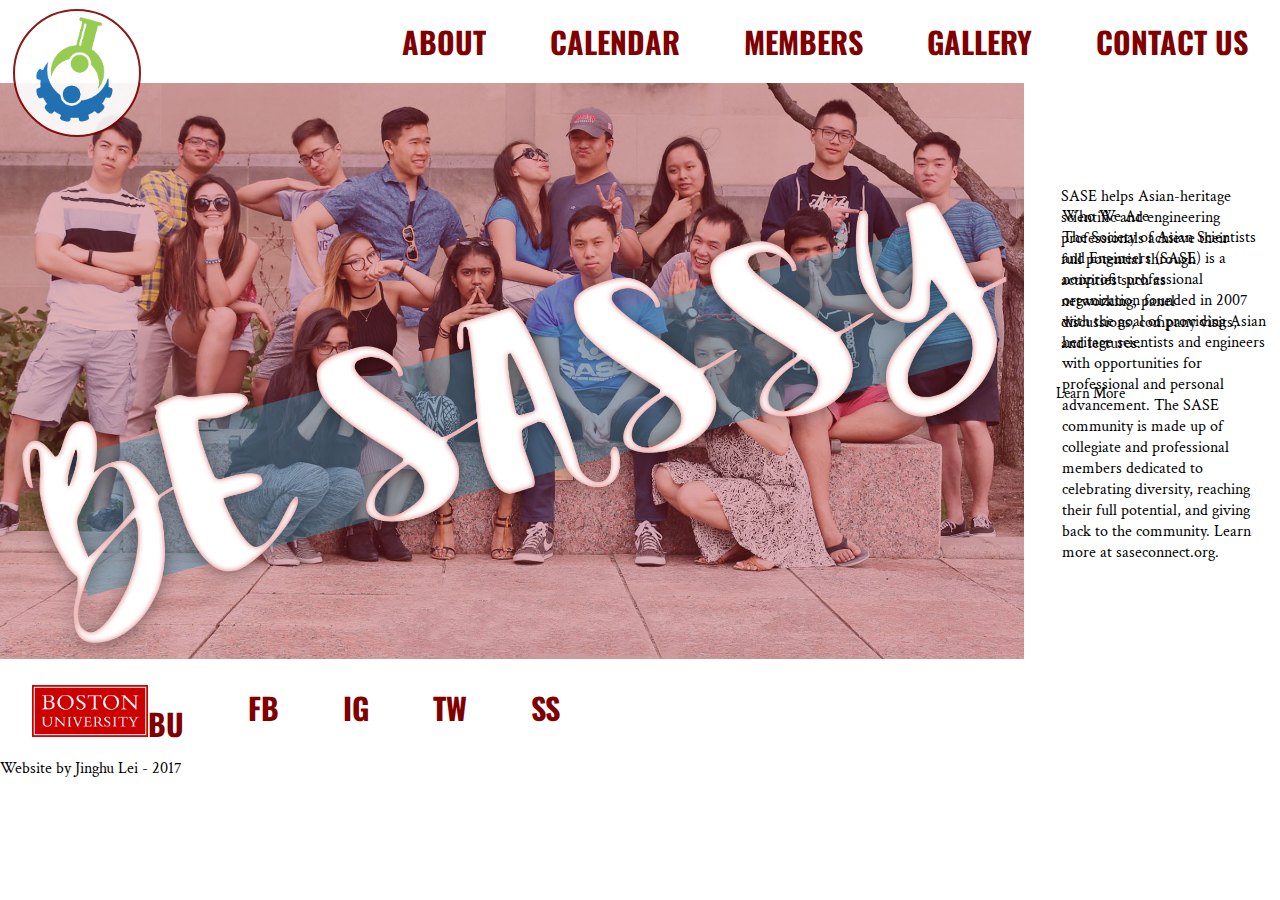
==== index.html @ 341df925 "more work done" ====
<!DOCTYPE html>
<html lang="en">

<head>
	<meta charset="utf-8">
	<link rel="stylesheet" type="text/css" href="css/styles.css">
	<link href="https://fonts.googleapis.com/css?family=Crimson+Text|Oswald" rel="stylesheet">
	<title>SASE</title>
</head>

<body>

	<!-- Header -->

	<header class="content-bar">

		<img id="main-logo" src="img/icons/sase-logo.png">

		<nav class="primary-nav">
			<ul class="link-list right clearfix">
				<li>Contact Us</li>
				<li>Gallery</li>
				<li>Members</li>
				<li>Calendar</li>
				<li>About</li>
			</ul>
		</nav>
		
	</header>

	<!-- Banner -->

	<section class="main-box clearfix">

		<!-- Banner-Left-Front (Slide Left) -->

		<section class="banner ban-left">

			<section class="ban-left front">
				<img src="img/sase-main-banner-1.png">
			</section>

			<section class="ban-left back">
				Video Here
			</section>

		</section>

		<!-- Banner-Right -->

		<section class="banner ban-right">
			<section class="ban-right front">
				<article>
					<p>
						SASE helps Asian-heritage scientific and engineering professionals achieve their full potential through activities such as networking, panel discussions, company visits, and lectures.
					</p>
				</article>
			</section>

			<a id="learn-more">Learn More</a>

			<section class="ban-right back">
				<article>

					<h2>Who We Are</h2>

					<p>
						The Society of Asian Scientists and Engineers (SASE) is a nonprofit professional organization founded in 2007 with the goal of providing Asian heritage scientists and engineers with opportunities for professional and personal advancement. The SASE community is made up of collegiate and professional members dedicated to celebrating diversity, reaching their full potential, and giving back to the community. Learn more at saseconnect.org.
					</p>
				</article>
			</section>
		</section>


	</section>

	<!-- Footer -->

	<footer class="content-bar">
		
		<ul class="link-list left clearfix">
			<li id="bu-logo"><img src="img/icons/bu-logo.gif">bu</li>
			<li>fb</li>
			<li>ig</li>
			<li>tw</li>
			<li>ss</li>
		</ul>

		<small>Website by Jinghu Lei - 2017</small>
	</footer>

</body>
</html>
---- css/styles.css ----
/*
==============================
Set up
==============================
*/


*,
*:before,
*:after {
 	margin: 0;
 	padding: 0;
  	border: 0;
  	font: inherit;
  	overflow-x: hidden;
  	font-size: 100%;
	-webkit-box-sizing: border-box;
     -moz-box-sizing: border-box;
          box-sizing: border-box;
}

/*
==============================
Box Positioning
==============================
*/

body {
}

.main-box {
}


.content-bar {
	padding: 0.5% 0;
}

.back {
	position: absolute;
	z-index: -1;
}

li img {
	height: 52px;
}

/*
==============================
Main
==============================
*/

#main-logo {
	background-color: #fff;
	width: 10%;
	height: auto;
	margin: 0 1%;
	position: absolute;
	top: 1%;
	border-radius: 50%;
	border: 2px solid maroon;
	opacity: 0.9;
}

section img {
	width: 100%;
	height: auto;
}

.banner {
}

.banner.ban-left {
	width: 80%;
	float: left;
}

.banner.ban-right {
	position: relative;
	width: 20%;
	float: right;
}

.ban-right {
	padding: 7% 2.5% 15% 2.5%;
	overflow-y: hidden;
}

.ban-left.back {
	width: 80%;
	height: auto;
	top: 10%;
}

.ban-right.back {
	bottom: -1%;
}

/*
==============================
Lists
==============================
*/

ul.link-list li {
	margin: auto 2.5%;
	padding: 1% 0;
	display: inline-block;
}

.left.link-list li {
	float: left;
}

.right.link-list li {
	float: right;
}



/*
==============================
Typography
==============================
*/


* {
	font-family: 'Crimson Text', serif;
}

li {
	color: maroon;
	font: bold 30px 'Oswald', sans-serif;
	text-transform: uppercase;
}

#learn-more {
	font-size: 15px;
}



/*
==============================
Float fix
==============================
*/

.clearfix:before,
.clearfix:after {
  content: "";
  display: table;
}
.clearfix:after {
  clear: both;
}
.clearfix {
  clear: both;
  *zoom: 1;
}
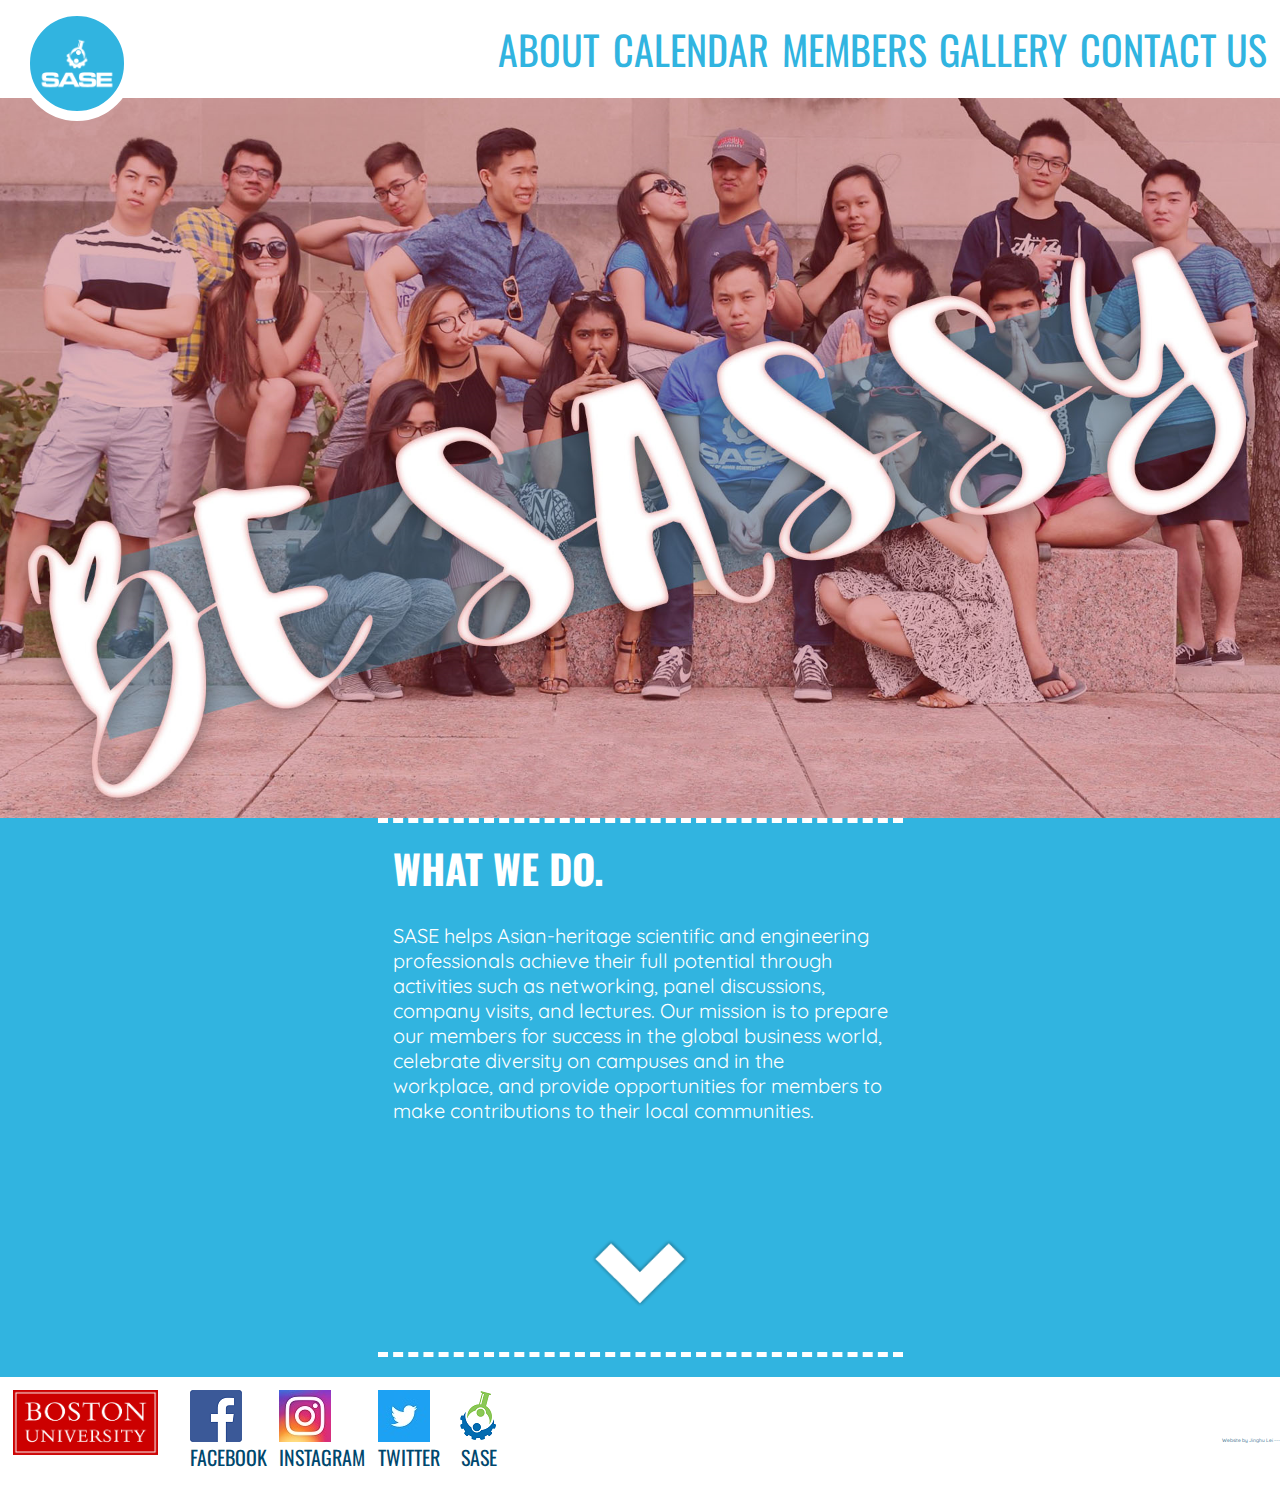
==== commit b7602c67: "more-updates" ====
--- a/index.html
+++ b/index.html
@@ -4,7 +4,10 @@
 <head>
 	<meta charset="utf-8">
 	<link rel="stylesheet" type="text/css" href="css/styles.css">
-	<link href="https://fonts.googleapis.com/css?family=Crimson+Text|Oswald" rel="stylesheet">
+	<link rel="stylesheet" type="text/css" href="css/animate.css">
+	<link href="https://fonts.googleapis.com/css?family=Oswald|Quicksand" rel="stylesheet">
+	<script src="https://ajax.googleapis.com/ajax/libs/jquery/3.2.1/jquery.min.js"></script>
+	<script type="text/javascript" src="js/script.js"></script>
 	<title>SASE</title>
 </head>
 
@@ -12,81 +15,103 @@
 
 	<!-- Header -->
 
-	<header class="content-bar">
+	<header class="main content-bar">
 
-		<img id="main-logo" src="img/icons/sase-logo.png">
+		<a href="index.html">
+			<img class="main" id="main-logo" src="img/icons/sase-logo-text-white.png" alt="SASE Logo">
+		</a>
 
 		<nav class="primary-nav">
-			<ul class="link-list right clearfix">
-				<li>Contact Us</li>
-				<li>Gallery</li>
-				<li>Members</li>
-				<li>Calendar</li>
-				<li>About</li>
+			<ul class="main link-list right clearfix">
+				<li><a href="contact.html">Contact Us</a></li>
+				<li><a href="gallery.html">Gallery</a></li>
+				<li><a href="members.html">Members</a></li>
+				<li><a href="calendar.html">Calendar</a></li>
+				<li><a href="index.html">About</a></li>
 			</ul>
 		</nav>
 		
 	</header>
 
-	<!-- Banner -->
+	<!-- Entire Banner -->
 
-	<section class="main-box clearfix">
-
-		<!-- Banner-Left-Front (Slide Left) -->
+	<section class="main main-box index clearfix">
 
 		<section class="banner ban-left">
 
-			<section class="ban-left front">
-				<img src="img/sase-main-banner-1.png">
+			<a id="arrow-left" class="arrow btn"> 
+				<img id="arrow-change" src="img/icons/arrow-left.png">
+			</a> 
+
+			<!-- Banner Left Back -->
+
+			<section class="ban-left back">
+				<iframe id="video" class="" src="https://www.youtube.com/embed/JC21_yDC0xk" frameborder="0" allowfullscreen></iframe>
 			</section>
 
-			<section class="ban-left back">
-				Video Here
+			<!-- Banner-Left-Front -->
+
+			<section class="ban-left front">
+				<img id="main-ban" src="img/sase-main-banner-1.png" alt="be SASSY">
 			</section>
 
 		</section>
 
-		<!-- Banner-Right -->
 
 		<section class="banner ban-right">
+
+			<!-- Banner-Right Front -->
+
 			<section class="ban-right front">
+
 				<article>
-					<p>
-						SASE helps Asian-heritage scientific and engineering professionals achieve their full potential through activities such as networking, panel discussions, company visits, and lectures.
+					<h1 id="title-intro">
+						What we do.
+					</h1>
+					<br>
+					<p id="right-text">
+						SASE helps Asian-heritage scientific and engineering professionals achieve their full potential through activities such as networking, panel discussions, company visits, and lectures. Our mission is to prepare our members for success in the global business world, celebrate diversity on campuses and in the workplace, and provide opportunities for members to make contributions to their local communities.
 					</p>
 				</article>
+
 			</section>
 
-			<a id="learn-more">Learn More</a>
+			<a id="learn-more" class="arrow btn"><img src="img/icons/arrow-down.png"></a>
 
-			<section class="ban-right back">
-				<article>
-
-					<h2>Who We Are</h2>
-
-					<p>
-						The Society of Asian Scientists and Engineers (SASE) is a nonprofit professional organization founded in 2007 with the goal of providing Asian heritage scientists and engineers with opportunities for professional and personal advancement. The SASE community is made up of collegiate and professional members dedicated to celebrating diversity, reaching their full potential, and giving back to the community. Learn more at saseconnect.org.
-					</p>
-				</article>
-			</section>
 		</section>
-
 
 	</section>
 
 	<!-- Footer -->
 
-	<footer class="content-bar">
+	<footer class="main-footbar content-bar">
 		
 		<ul class="link-list left clearfix">
-			<li id="bu-logo"><img src="img/icons/bu-logo.gif">bu</li>
-			<li>fb</li>
-			<li>ig</li>
-			<li>tw</li>
-			<li>ss</li>
+			<li id="bu-logo">
+				<img src="img/icons/bu-logo.gif">
+			</li>
+			<li>
+				<a href="http://facebook.com/sasebuchapter" target="_blank">
+					<img src="img/icons/fb.png">Facebook
+				</a>
+			</li>
+			<li>
+				<a href="http://instagram.com/BU_SASE" target="_blank">
+					<img src="img/icons/ig.jpg">Instagram
+				</a>
+			</li>
+			<li>
+				<a href="http://twitter.com/BU_SASE" target="_blank">
+					<img src="img/icons/tw.jpg">Twitter
+				</a>
+			</li>
+			<li id="sase-site" class="centered">
+				<a href="http://saseconnect.org" target="_blank">
+					<img src="img/icons/sase-small.png">SASE
+				</a>
+			</li>
+			<small>Website by Jinghu Lei ---</small>
 		</ul>
-
-		<small>Website by Jinghu Lei - 2017</small>
 	</footer>
 
 </body>
--- a/css/styles.css
+++ b/css/styles.css
@@ -1,6 +1,8 @@
-/*
-==============================
-Set up
+
+
+/*
+==============================
+Reset
 ==============================
 */
 
@@ -12,135 +14,12 @@
  	padding: 0;
   	border: 0;
   	font: inherit;
-  	overflow-x: hidden;
   	font-size: 100%;
 	-webkit-box-sizing: border-box;
      -moz-box-sizing: border-box;
           box-sizing: border-box;
 }
 
-/*
-==============================
-Box Positioning
-==============================
-*/
-
-body {
-}
-
-.main-box {
-}
-
-
-.content-bar {
-	padding: 0.5% 0;
-}
-
-.back {
-	position: absolute;
-	z-index: -1;
-}
-
-li img {
-	height: 52px;
-}
-
-/*
-==============================
-Main
-==============================
-*/
-
-#main-logo {
-	background-color: #fff;
-	width: 10%;
-	height: auto;
-	margin: 0 1%;
-	position: absolute;
-	top: 1%;
-	border-radius: 50%;
-	border: 2px solid maroon;
-	opacity: 0.9;
-}
-
-section img {
-	width: 100%;
-	height: auto;
-}
-
-.banner {
-}
-
-.banner.ban-left {
-	width: 80%;
-	float: left;
-}
-
-.banner.ban-right {
-	position: relative;
-	width: 20%;
-	float: right;
-}
-
-.ban-right {
-	padding: 7% 2.5% 15% 2.5%;
-	overflow-y: hidden;
-}
-
-.ban-left.back {
-	width: 80%;
-	height: auto;
-	top: 10%;
-}
-
-.ban-right.back {
-	bottom: -1%;
-}
-
-/*
-==============================
-Lists
-==============================
-*/
-
-ul.link-list li {
-	margin: auto 2.5%;
-	padding: 1% 0;
-	display: inline-block;
-}
-
-.left.link-list li {
-	float: left;
-}
-
-.right.link-list li {
-	float: right;
-}
-
-
-
-/*
-==============================
-Typography
-==============================
-*/
-
-
-* {
-	font-family: 'Crimson Text', serif;
-}
-
-li {
-	color: maroon;
-	font: bold 30px 'Oswald', sans-serif;
-	text-transform: uppercase;
-}
-
-#learn-more {
-	font-size: 15px;
-}
-
-
 
 /*
 ==============================
@@ -160,3 +39,637 @@
   clear: both;
   *zoom: 1;
 }
+
+/*
+==============================
+General Format #31b4e0
+==============================
+*/
+
+.content-bar {
+	padding: 0.5% 0;
+}
+
+#main-logo {
+	position: absolute;
+	left: 20px;
+	width: 170px;
+	background-color: rgb(0,72,110);
+	background-color: rgb(49,180,224);
+	border: 15px solid white;
+	border-radius: 50%;
+	z-index: 30;
+}
+
+#main-logo:hover {
+	background-color: rgb(255,143,0);
+}
+
+.main-box {
+	overflow-x: hidden;
+	background-color: rgb(0,72,110);
+	min-width: 850px;
+}
+
+footer.main-footbar {
+	padding: 0;	
+}
+
+footer,
+header {
+	min-width: 850px;
+}
+
+
+/*
+==============================
+Content Bars
+==============================
+*/
+
+ul.link-list li {
+	margin: auto 1% auto 0;
+	padding: 1% 0;
+	display: inline-block;
+}
+
+.left.link-list li a{
+	display: block;
+}
+
+.left.link-list li {
+	float: left;
+	height: 100%;
+}
+
+.right.link-list li {
+	float: right;
+}
+
+.main-footbar .link-list li img {
+	display: block;
+	height: 52px;
+	width: auto;
+}
+
+.link-list li#bu-logo {
+	margin-right: 2.5%;
+	margin-left: 1%;
+}
+
+.link-list li#bu-logo img {
+	height: 65px;
+}
+
+
+small {
+	position: relative;
+	bottom: -60px;
+}
+
+/*
+==============================
+Typography
+==============================
+*/
+
+*, 
+a#learn-more {
+	color: white;
+	font: normal 20px 'Quicksand', sans-serif;
+	text-transform: none;
+}
+
+li,
+li a {
+	color: #31b4e0;
+	font: 40px 'Oswald', sans-serif;
+	text-transform: uppercase;
+}
+
+h1,
+h2 {
+	font: bold 40px 'Oswald', sans-serif;
+	color: white;
+	text-transform: uppercase;
+}
+
+
+/* Add class color change easily*/
+
+#news-list li,
+#event-list #first-event a,
+#news-list li a,
+#news-list li,
+#event-list li a {
+	color: white;
+	font: 30px 'Quicksand', sans-serif;
+	text-transform: none;
+}
+
+
+.link-list li a,
+#event-list li a {
+	color: rgb(49,180,224);
+}
+
+.left.link-list li a {
+	font-size: 20px;
+	color: rgb(0,72,110);
+}
+
+a {
+	text-decoration: none;
+}
+
+a:hover,
+#event-list li a:hover,
+#news-list li a:hover,
+.left.link-list li a:hover,
+.main.link-list li a:hover {
+	color: orange;
+}
+
+#event-list li#first-event a:hover {
+	color: rgb(0,72,110);
+}
+
+#event-list li {
+	color: rgba(255,255,255,0);
+}
+
+caption h1 {
+	font-size: 60px
+}
+
+
+.centered{
+	text-align: center;
+}
+
+
+small {
+	float: right;
+	font-size: 5px;
+	color: rgb(0,72,110);
+}
+
+/*
+==============================
+Index
+==============================
+*/
+
+.main-box.main {
+	background: linear-gradient(rgba(153,0,0, 0.3), rgba(153,0,0, 0.3)) -410px no-repeat,
+				url('../img/brick.jpg') -410px no-repeat,
+				linear-gradient(rgba(49,180,224,1), rgba(49,180,224,1));
+	background-size: cover;
+}
+
+.index.main-box {
+	width: 100%;
+}
+
+.banner {
+}
+
+.banner.ban-left {
+	max-width: 1500px;
+	min-width: 320px;
+	min-height: 300px;
+	float: left;
+	z-index: 1;
+}
+
+.banner.ban-left img {
+	width: 100%;
+	display: block;
+}
+	
+.banner.ban-right {
+	border-bottom: 5px dashed white;
+	border-top: 5px dashed white;
+	overflow-x: hidden;
+	width: 380px;
+	padding: 10px;
+	margin: 100px auto 20px auto;
+}
+
+.ban-right.front {
+	display: block;
+}
+
+.back {
+	position: absolute;
+	top: 190px;
+	left: 125px;
+	max-height: 1300px;
+	display: none;
+}
+
+iframe#video {
+	width: 1300px;
+	height: 700px;
+	border: 5px solid white;
+}
+
+.arrow.btn {
+	display: block;
+}
+
+.arrow.btn img,
+.arrow.btn {
+	width: 110px;
+	z-index: 20;
+}
+
+#arrow-left {
+	position: absolute;
+	top: 466px;
+}
+
+#learn-more {
+	margin: 20% auto 0 auto;
+}
+
+
+/*
+==============================
+Calendar rgba(49,180,224, 0.8)url("../img/boston.jpg");
+==============================
+*/
+
+.calendar.main-box {
+	padding: 0%;
+	min-width: 850px;
+	background-color: rgb(49,180,224);
+}
+
+.bordered {
+	border: 10px solid white;
+	border-radius: 5px;
+}
+
+#event-box {
+	overflow-x: hidden;
+	padding: 0% 2% 2% 2%;
+	margin: 3% 2% 0 0;
+	max-width: 1500px;
+	min-width: 450px;
+	/*background: rgba(168,25,25, 0.6);*/
+	border-radius: 10px;
+	float: left;
+}
+
+#event-list li {
+	margin: 10px 0; 
+	border-radius: 5px;
+	padding: 1%;
+	background-color: white;
+}
+
+#news-list li {
+	margin-left: 30px;
+}
+
+.list-title {
+	margin-top: 10%;
+	border-bottom: 3px solid white;
+}
+
+#event-list #first-event {
+	margin-top: 2%;
+	background-color: orange;
+}
+
+ul#news-list,
+ol#event-list {
+	margin-right: 0;
+}
+
+#news-list li a {
+	margin: 5px 0;
+	color: white;
+}
+
+#cal-title {
+	width: 10%
+	margin-bottom: 20px;
+	border-radius: 10px;
+}
+
+#cal-cont {
+	border-left: 10px solid white;
+	background: linear-gradient(rgba(255,153,0, 0.3), rgba(255,153,0, 0.3)),
+				url('../img/fabric.jpg');
+	background-size: cover;
+	float: right;
+	padding: 3% 3%;
+	width: 1380px;
+	min-width: 850px;
+	margin: 0 auto;
+}
+
+#calendar {
+	width: 100%;
+	height: 700px;
+	border-radius: 10px;
+}
+
+/*
+==============================
+Members rgba(0,72,110,0.5)
+==============================
+*/
+
+.main-box.members {
+	background: linear-gradient(rgba(49,180,224, 0.5), rgba(49,180,224, 0.5)),
+				url('../img/stone.jpg');
+	background-size: cover;
+}
+
+#members {
+	margin: 50px auto 0 auto;
+	padding-bottom: 5%;
+	min-width: 800px;
+}
+
+#members tbody tr {
+	display: block;
+	width: 100%;
+	min-width: 800px;
+	/*background-color: rgb(49,180,224);*/
+	border: 5px solid white;
+	border-width: 0px 0;
+}
+
+tbody tr#first-row {
+	border-top: none;
+}
+
+tbody tr#last-row {
+	border-bottom: none;
+}
+
+#members tbody tr td {
+	display: inline-block;
+	margin: 2%;
+	width: 20%;
+}
+
+#members tbody tr td img {
+	width: 100%;
+	border: 5px solid white;
+	border-radius: 10px;
+}
+
+#members tbody tr td article {
+	display: none;
+	position: absolute;
+	padding-top: 50px;
+	padding-bottom: 50px;
+	background-color: rgba(255,153,0,0.8);
+	border: 5px solid white;
+	border-width: 15px 5px;
+	border-radius: 10px;
+}
+
+/*
+==============================
+Gallery
+==============================
+*/
+
+.gallery.main-box {
+	background-color: white;
+}
+
+.featured {
+	margin: 0 auto;
+	width: 100%;
+	min-width: 850px;
+	justify-content: center;
+	align-items: center;
+	background:linear-gradient(rgba(49,180,224, 0), rgba(49,180,224, 0)),
+				url('../img/wood-1.jpg');
+	background-size: cover; 
+	border-width: 10px 0;
+	padding: 40px 0;
+}
+
+.flex {
+	display: -webkit-box;
+  	display: -moz-box;
+  	display: -ms-flexbox;
+  	display: -moz-flex;
+  	display: -webkit-flex;;
+  	display: flex;
+}
+
+.featured a,
+#images {
+}
+
+.switch {
+}
+
+.switch img {
+	width: 110px;
+}
+
+.left.switch,
+.right.switch {
+	padding: 20% 0;
+	flex-grow: 2;
+}
+
+.right.switch img {
+	float: right;
+}
+
+
+.down.switch {
+	margin: 0 auto;
+	width: 100%;
+	border: 5px solid white;
+	border-width: 5px 0;
+	background: linear-gradient(rgba(255,153,0, 1), rgba(255,153,0, 1));
+}
+
+.down.switch img {
+	display: block;
+	margin: 0 auto;
+}
+
+#slideshow {
+	/*border: 30px solid rgba(0,72,110, 0.8);*/
+	border: 30px solid white;
+	border-radius: 10px;
+	margin: 1%;
+	max-width: 80%;
+	height: auto;
+}
+
+#images {
+	display: block;
+	max-width: 1408px;
+	max-height: 800px;
+	max-width: 100%;
+	height: auto;
+}
+
+.collection {
+	width: 100%;
+	padding: 2% 5%;
+	background-image: url('../img/wood-1.jpg'); 
+	background-size: cover;
+	display: none;
+}
+
+.collection img {
+	border-radius: 10px;
+	border: 5px solid white;
+	margin: 1.5%;
+	height: 250px;
+	width: auto;
+}
+
+section.zoom-cont {
+	background-color: rgba(0,72,110, 0.5);
+	position: fixed;
+	top:0;left:0;bottom:0;right:0;
+	max-width: 100%;
+	max-height: 100%;
+	padding: 2%;
+	min-width: 200px;
+	z-index: 50;
+	justify-content: center;
+}
+
+.zoom-cont article {
+	max-width: 40%;
+	align-self: center;
+}
+
+img.zoom {
+	float: left;
+	display: inline-block;
+	border: 10px solid white;
+	border-radius: 10px;
+	margin-right: 2%;
+	max-width: 90%;
+	max-height: 99%;
+	height: auto;
+}
+
+
+/*
+==============================
+Contact
+==============================
+*/
+
+.expand {
+	height: 100%;
+}
+
+.absolute.link-list#social-list {
+	position: absolute;
+}
+
+.contact.main-box {
+	background-color: rgba(49,180,224, 1);
+	flex-wrap: wrap;
+	align-items: flex-start;
+	margin: 0;
+	padding: 0;
+}
+
+#feedback {
+	position: absolute;
+	top:0;bottom:0;right:0;left:0; 
+	max-height: 80%;
+	margin: auto;
+	display: none;
+}
+
+
+.left.social {
+	max-width: 20%;
+	min-width: 15%;
+	flex-basis: 50%;
+	flex-direction: column;
+	justify-content: flex-start;
+	align-items: flex-start;
+}
+
+.link-list#social-list {
+	flex-direction: column;
+	justify-content: flex-start;
+	max-height: 10%;
+	margin-bottom: 80%;
+}
+
+.link-list#social-list a {
+	display: block;
+	flex-shrink: 2;
+	max-height: 10px;
+	width: auto;
+}
+
+.link-list#social-list a.changeHeight {
+	max-height: 200px;
+}
+
+.link-list#social-list a img {
+	display: block;
+	height: 100%;
+	width: 100%;
+}
+
+.link-list#social-list a img.changeHeight {
+	width: auto;
+	height: 215px;
+}
+
+.link-list#social-list a img.changeHeight2 {
+	width: 328.15px;
+	height: auto;
+}
+
+#join-us {
+	margin: 40px 20px;
+	padding: 20px 0;
+	border: 5px dashed white;
+	border-width: 5px 0;
+}
+
+#loc-img {
+	display: block;
+	flex-grow: 2;
+	flex-basis: 50%;
+}
+
+#loc-img img{
+	display: block;
+	width: 100%;
+	height: 100%;
+}
+
+article.description {
+	margin: 50px auto;
+	padding: 20px;
+	border: 5px dashed white;
+	border-width: 5px 0;
+}
+
+article.description p {
+	max-width: 300px;
+}
+
+a#feedback-btn {
+	display: block;
+	cursor: pointer;
+	border: 3px solid white;
+}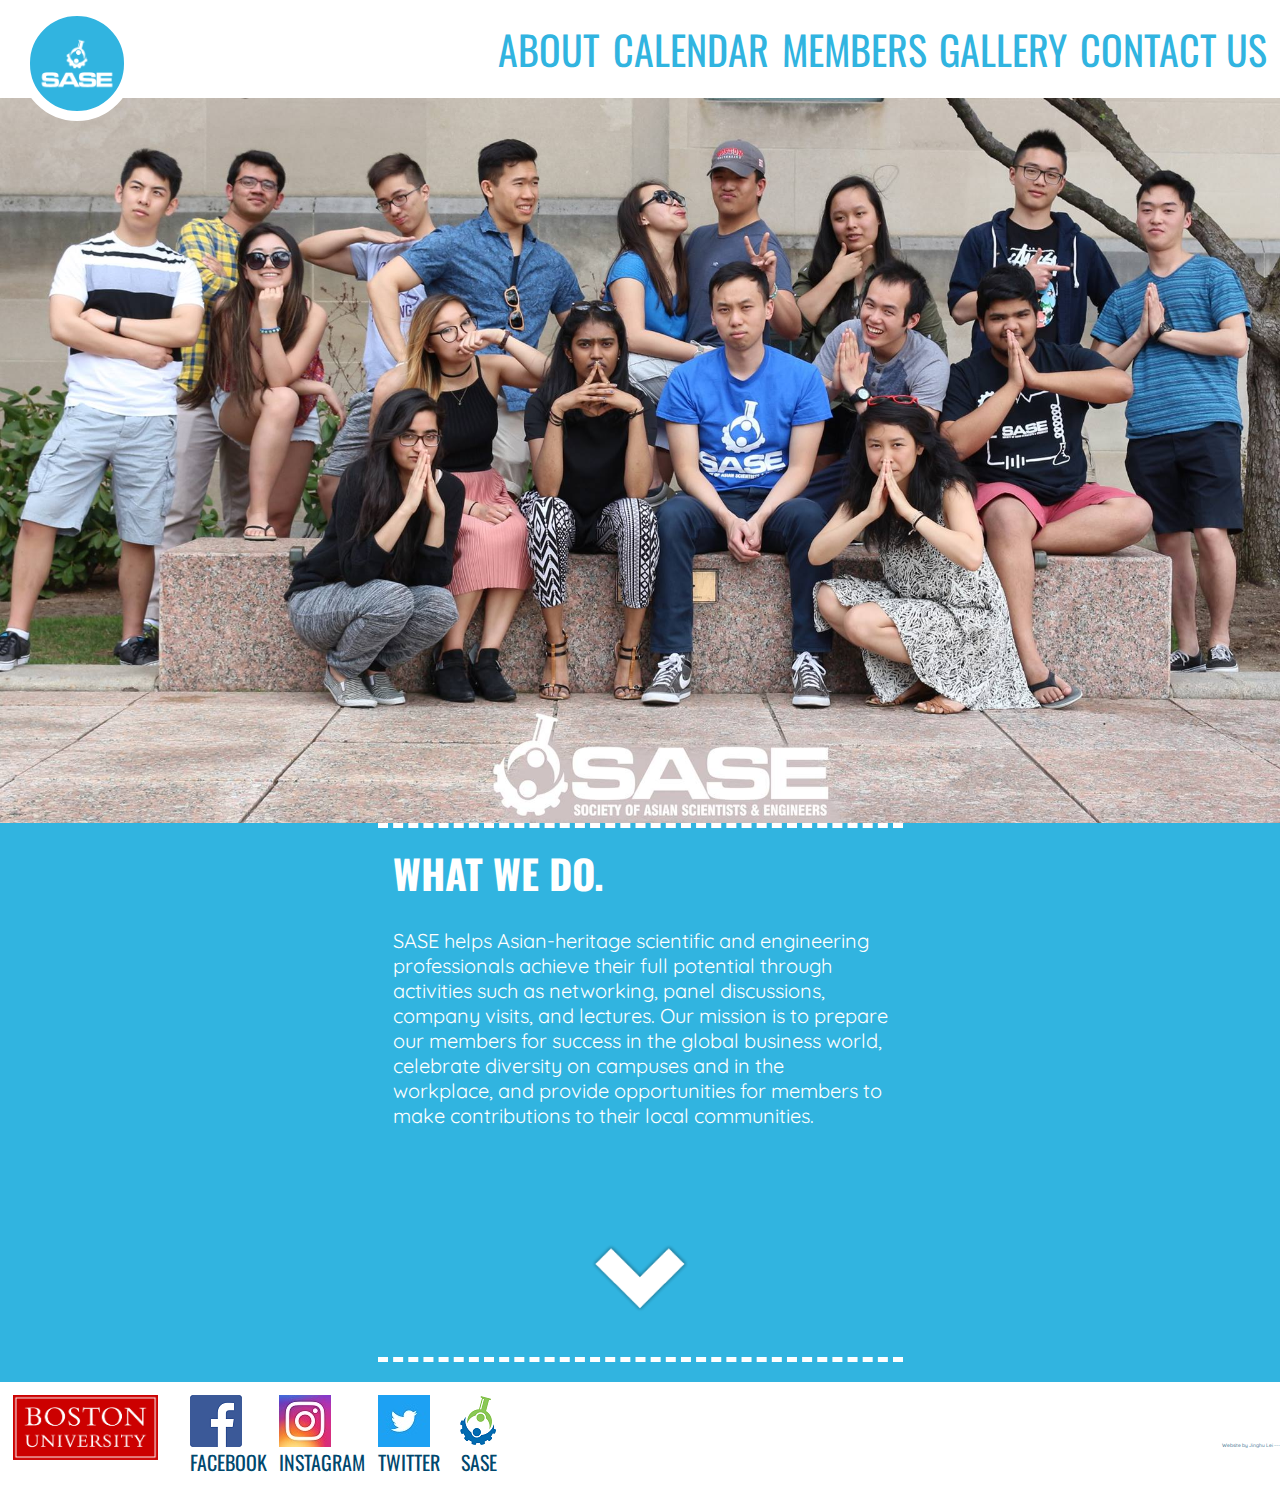
==== commit c75f6e62: "edit 2" ====
--- a/index.html
+++ b/index.html
@@ -3,12 +3,14 @@
 
 <head>
 	<meta charset="utf-8">
+	<meta name="google-site-verification" content="fCoB2PK0wzaWr0G-eMsfsU4-D6_fxJ1Gke0pOyTxeiI" />
+	<link rel="icon" href="img/icons/sase-small.png">
 	<link rel="stylesheet" type="text/css" href="css/styles.css">
 	<link rel="stylesheet" type="text/css" href="css/animate.css">
 	<link href="https://fonts.googleapis.com/css?family=Oswald|Quicksand" rel="stylesheet">
 	<script src="https://ajax.googleapis.com/ajax/libs/jquery/3.2.1/jquery.min.js"></script>
 	<script type="text/javascript" src="js/script.js"></script>
-	<title>SASE</title>
+	<title>Society of Asian Scientists and Engineers</title>
 </head>
 
 <body>
@@ -52,7 +54,7 @@
 			<!-- Banner-Left-Front -->
 
 			<section class="ban-left front">
-				<img id="main-ban" src="img/sase-main-banner-1.png" alt="be SASSY">
+				<img id="main-ban" src="img/group-photo.jpg" alt="be SASSY">
 			</section>
 
 		</section>
--- a/css/styles.css
+++ b/css/styles.css
@@ -384,15 +384,16 @@
 */
 
 .main-box.members {
+	background-color: white;
+}
+
+#members {
+	margin: 0 auto 50px auto;
+	padding-bottom: 5%;
+	min-width: 800px;
 	background: linear-gradient(rgba(49,180,224, 0.5), rgba(49,180,224, 0.5)),
 				url('../img/stone.jpg');
 	background-size: cover;
-}
-
-#members {
-	margin: 50px auto 0 auto;
-	padding-bottom: 5%;
-	min-width: 800px;
 }
 
 #members tbody tr {
@@ -418,13 +419,13 @@
 	width: 20%;
 }
 
-#members tbody tr td img {
+#members tbody tr td a img {
 	width: 100%;
 	border: 5px solid white;
 	border-radius: 10px;
 }
 
-#members tbody tr td article {
+#members tbody tr td a article {
 	display: none;
 	position: absolute;
 	padding-top: 50px;
@@ -433,6 +434,28 @@
 	border: 5px solid white;
 	border-width: 15px 5px;
 	border-radius: 10px;
+}
+
+article#desc {
+	display: block;
+	background-color: white;
+}
+
+article#desc h2, article#desc p {
+	display: block;
+	margin-bottom: 20px;
+	padding-left: 80px;
+	padding-right: 80px;
+	color: rgb(49,180,224);
+}
+
+article#desc p {
+	padding-bottom: 20px;
+}
+
+article#desc p:hover {
+	background-color: orange;
+	color: white;
 }
 
 /*
@@ -514,7 +537,7 @@
 #images {
 	display: block;
 	max-width: 1408px;
-	max-height: 800px;
+	max-height: 500px;
 	max-width: 100%;
 	height: auto;
 }
@@ -579,97 +602,58 @@
 }
 
 .contact.main-box {
-	background-color: rgba(49,180,224, 1);
+	background: linear-gradient(rgba(128,0,0, 0.3),rgba(128,0,0, 0.3)),
+					url('../img/campus-1.jpg') ;
+
+	background-size: cover;
+	align-items: center;
 	flex-wrap: wrap;
-	align-items: flex-start;
 	margin: 0;
+	min-height: 800px;
 	padding: 0;
+}
+
+#feedback h2 {
+	display: block;
+	text-align: center;
+}
+
+#feedback h2:hover {
+	cursor: pointer;
+}
+
+#form {
 }
 
 #feedback {
 	position: absolute;
-	top:0;bottom:0;right:0;left:0; 
-	max-height: 80%;
+	top:120px;bottom:200px;right:0;left:0; 
+	width: 500px;
+	max-height: 800px;
 	margin: auto;
 	display: none;
 }
 
 
 .left.social {
-	max-width: 20%;
-	min-width: 15%;
-	flex-basis: 50%;
-	flex-direction: column;
-	justify-content: flex-start;
-	align-items: flex-start;
-}
-
-.link-list#social-list {
-	flex-direction: column;
-	justify-content: flex-start;
-	max-height: 10%;
-	margin-bottom: 80%;
-}
-
-.link-list#social-list a {
-	display: block;
-	flex-shrink: 2;
-	max-height: 10px;
-	width: auto;
-}
-
-.link-list#social-list a.changeHeight {
-	max-height: 200px;
-}
-
-.link-list#social-list a img {
-	display: block;
-	height: 100%;
-	width: 100%;
-}
-
-.link-list#social-list a img.changeHeight {
-	width: auto;
-	height: 215px;
-}
-
-.link-list#social-list a img.changeHeight2 {
-	width: 328.15px;
-	height: auto;
-}
-
-#join-us {
-	margin: 40px 20px;
+	margin: 0 auto;
+}
+
+#join-us, article.description {
+	margin: auto;
 	padding: 20px 0;
+	max-width: 500px;
 	border: 5px dashed white;
 	border-width: 5px 0;
-}
-
-#loc-img {
-	display: block;
-	flex-grow: 2;
-	flex-basis: 50%;
-}
-
-#loc-img img{
-	display: block;
-	width: 100%;
-	height: 100%;
-}
-
-article.description {
-	margin: 50px auto;
-	padding: 20px;
-	border: 5px dashed white;
-	border-width: 5px 0;
-}
-
-article.description p {
-	max-width: 300px;
+	min-height: 500px;
 }
 
 a#feedback-btn {
 	display: block;
 	cursor: pointer;
-	border: 3px solid white;
+	margin-top: 50px;
+}
+
+#feedback-btn h2:hover {
+	color: orange;
 }